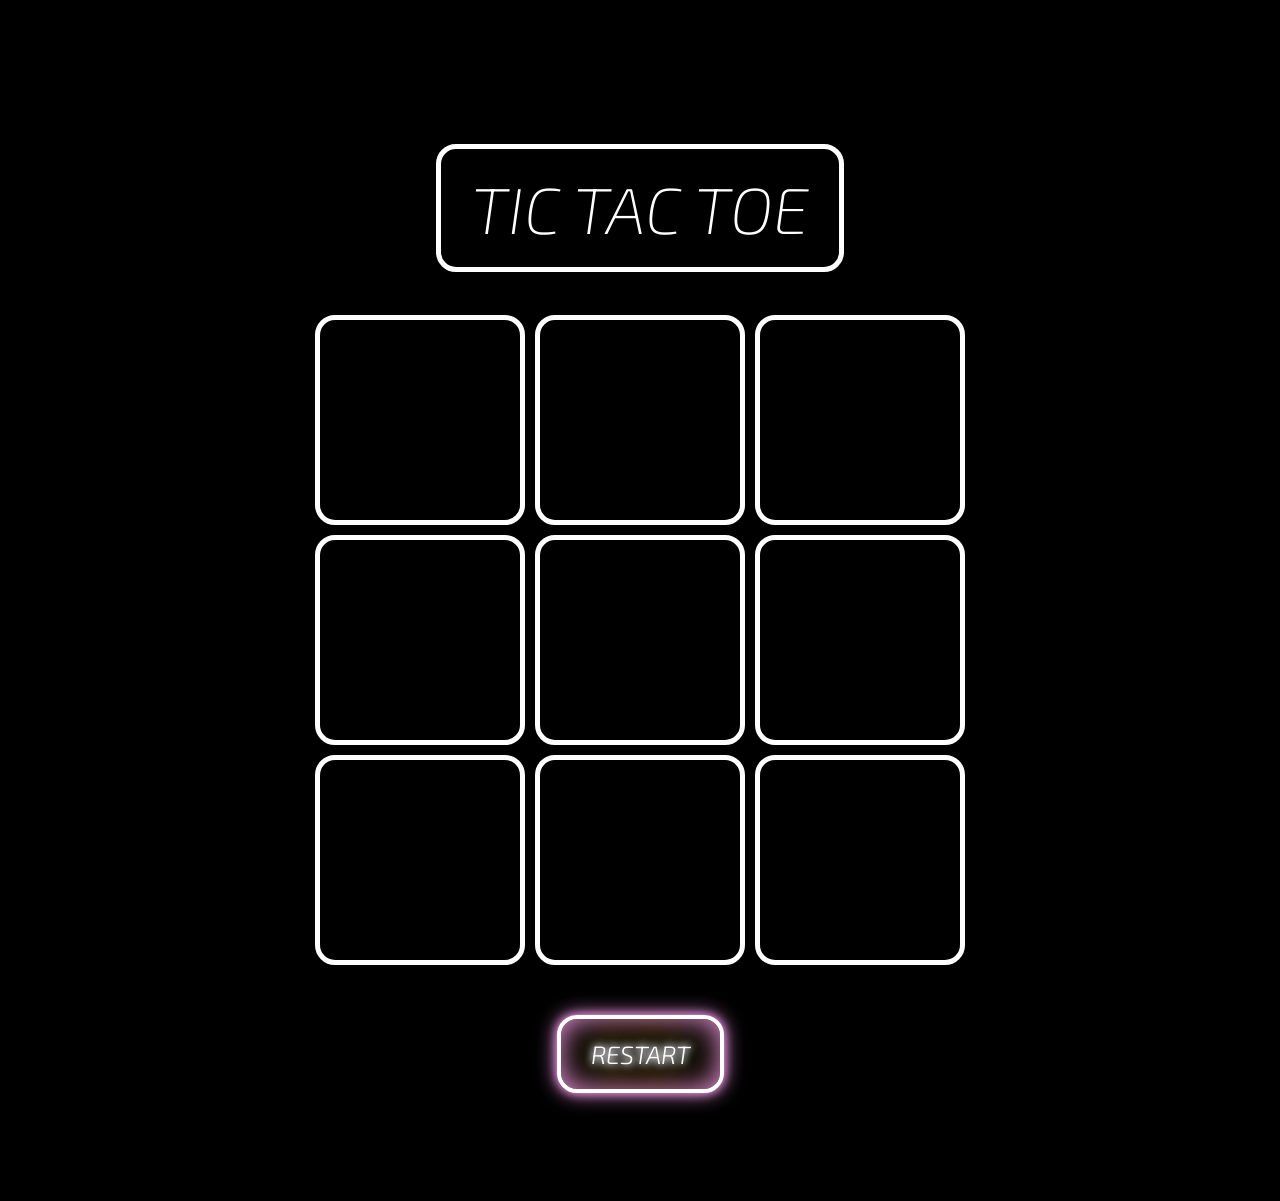
==== tictactoe.html @ 119e9e42 "first commit of tic tac toe" ====
<!DOCTYPE html>
<html lang="en">
<head>
    <meta charset="UTF-8">
    <meta name="viewport" content="width=device-width, initial-scale=1.0">
    <title>Tic Tac Toe Game</title>
    <link rel="stylesheet" href="css/style.css">
</head>
<body>
    <div class="container">
        <div class="intro text-center">
            <h1>Tic Tac Toe</h1>
        </div>
        <div id="board">
            <div class="square odd"  id="square-1"></div>
            <div class="square odd" id="square-2"></div>
            <div class="square odd" id="square-3"></div>
            <div class="square even" id="square-4"></div>
            <div class="square even" id="square-5"></div>
            <div class="square even" id="square-6"></div>
            <div class="square odd" id="square-7"></div>
            <div class="square odd" id="square-8"></div>
            <div class="square odd" id="square-9"></div>
        </div>
        <div class="button-section" id="endGame">
            <input class="btn btn-neon" type="button" value="Restart" id="restartButton" onclick="restartGame()"/>
        </div>
    </div>
    
<script src="js/script.js"></script>
</body>
</html>
---- css/style.css ----
/* @import url(https://fonts.googleapis.com/css?family=Exo+2:200i); */
@import url(https://fonts.googleapis.com/css2?family=Exo+2:ital,wght@0,100..900;1,100..900&display=swap);

:root {
    /* Set global css neon colors  */
    --neon-text-color: #f40;
    --neon-border-color: #08f;
}
  
body {
font-family: 'Exo 2', sans-serif;
background: #000;
position: relative;
margin-block-start: auto;
}

.container {
    padding-top: 100px;
    padding-bottom: 100px;
}

.intro {
    display: flex;
    justify-content: center;
    align-items: center;  
}

h1 {
    font-size: 65px;
    font-weight: 200;
    font-style: italic;
    color: #fff;
    padding: 20px 30px;
    border: 5px solid #fff;
    border-radius: 20px;
    text-transform: uppercase;
    animation: flicker 1.4s infinite alternate;     
}
  
h1::-moz-selection {
    background-color: var(--neon-border-color);
    color: var(--neon-text-color);
}

h1::selection {
    background-color: var(--neon-border-color);
    color: var(--neon-text-color);
}

h1:focus {
    outline: none;
}


h2 {
    font-size: 28px;
    color: #000000;
    position: absolute;           
    top: 52%;
    left: 50%;
    margin-right: -50%;
    transform: translate(-50%, -50%);
    background-color: rgba(255, 255, 255, 0.9);
    border-radius: 20px;
    padding: 40px 50px;
}

/* Game board */
#board {
    width: 650px;
    height: 650px;
    margin: auto;
    display: grid;
    grid-template-columns: repeat(3, 1fr);
    grid-gap: 10px;
    position: relative;
}

.square {
    width: 200px;
    height: 200px;
    border: 1px solid white;
    font-size: 60px;
    display: flex;
    justify-content: center;
    align-items: center;
}

/* Single squares start*/
div.odd {
    font-size: 130px;
    font-weight: 200;
    font-style: italic;
    color: #fff;
    border: 5px solid #fff;
    border-radius: 20px;
    text-transform: uppercase;
    animation: flickerOdd 1.5s infinite alternate;     
}

div.odd::-moz-selection {
    background-color: var(--neon-border-color);
    color: var(--neon-text-color);
}

div.odd::selection {
    background-color: var(--neon-border-color);
    color: var(--neon-text-color);
}

div.odd:focus {
    outline: none;
}

div.even {
    font-size: 130px;
    font-weight: 200;
    font-style: italic;
    color: #fff;
    border: 5px solid #fff;
    border-radius: 20px;
    text-transform: uppercase;
    animation: flickerEven 1.6s infinite alternate;     
}

div.even::-moz-selection {
    background-color: var(--neon-border-color);
    color: var(--neon-text-color);
}

div.even::selection {
    background-color: var(--neon-border-color);
    color: var(--neon-text-color);
}

div.even:focus {
    outline: none;
}
/* Single squares end */

.button-section {
    margin-top: 50px;
    text-align: center;
}

button {
    margin: 20px;
}
.btn {
    color: #ffff;
    text-transform: uppercase;
    font-family: 'Exo 2', sans-serif;
    padding: 20px 30px;
    border-radius: 20px;
    border: 4px solid;
    font-weight: 300;
    font-size: 25px;
    background: transparent;
    cursor: pointer;
    transition: all 0.3s ease;
    position: relative;
    display: inline-block;
}

.btn-neon {
    box-shadow: 0 0 10px #ef97e8, 0 0 20px #ef97e8, 0 0 30px #ef97e8 inset;
    background-color: #000;
    font-style:italic;
    text-shadow:     
    0 0 7px #fff,
    0 0 10px #fff,
    0 0 21px #fff,
    0 0 42px #8e824b,
    0 0 82px #8e824b,
    0 0 92px #8e824b,
    0 0 102px #8e824b,
    0 0 151px #8e824b;
}

.btn-neon::selection {
    background-color: var(--neon-border-color);
    color: var(--neon-text-color);
}

.btn-neon:focus {
    outline: none;;
}

.btn-neon:hover {
    background-color: rgba(216, 202, 113);
    box-shadow: 0 0 10px #ef97e8, 0 0 20px #ef97e8, 0 0 20px #fff inset;
}


/* Animate neon flicker */
@keyframes flicker {
    
    0%, 19%, 21%, 23%, 25%, 54%, 56%, 100% {
    
        text-shadow:
            -0.2rem -0.2rem 1rem #fff,
            0.2rem 0.2rem 1rem #fff,
            0 0 2rem var(--neon-text-color),
            0 0 4rem var(--neon-text-color),
            0 0 6rem var(--neon-text-color),
            0 0 8rem var(--neon-text-color),
            0 0 10rem var(--neon-text-color);
        
        box-shadow:
            0 0 .5rem #fff,
            inset 0 0 .5rem #fff,
            0 0 2rem var(--neon-border-color),
            inset 0 0 2rem var(--neon-border-color),
            0 0 4rem var(--neon-border-color),
            inset 0 0 4rem var(--neon-border-color);        
    }
    
    20%, 24%, 55% {        
        text-shadow: none;
        box-shadow: none;
    }    
}

@keyframes flickerOdd {
    
    0%, 100% {
    
        text-shadow:
            -0.2rem -0.2rem 1rem #fff,
            0.2rem 0.2rem 1rem #fff,
            0 0 2rem var(--neon-text-color),
            0 0 4rem var(--neon-text-color),
            0 0 6rem var(--neon-text-color),
            0 0 8rem var(--neon-text-color),
            0 0 10rem var(--neon-text-color);
        
        box-shadow:
            0 0 .5rem #fff,
            inset 0 0 .5rem #fff,
            0 0 2rem var(--neon-border-color),
            inset 0 0 2rem var(--neon-border-color),
            0 0 4rem var(--neon-border-color),
            inset 0 0 4rem var(--neon-border-color);        
    }
}
@keyframes flickerEven {
    
    0%, 100% {
    
        text-shadow:
            -0.2rem -0.2rem 1rem #fff,
            0.2rem 0.2rem 1rem #fff,
            0 0 2rem var(--neon-text-color),
            0 0 4rem var(--neon-text-color),
            0 0 6rem var(--neon-text-color),
            0 0 8rem var(--neon-text-color),
            0 0 10rem var(--neon-text-color);
        
        box-shadow:
            0 0 .5rem #fff,
            inset 0 0 .5rem #fff,
            0 0 2rem var(--neon-border-color),
            inset 0 0 2rem var(--neon-border-color),
            0 0 4rem var(--neon-border-color),
            inset 0 0 4rem var(--neon-border-color);        
    }
}
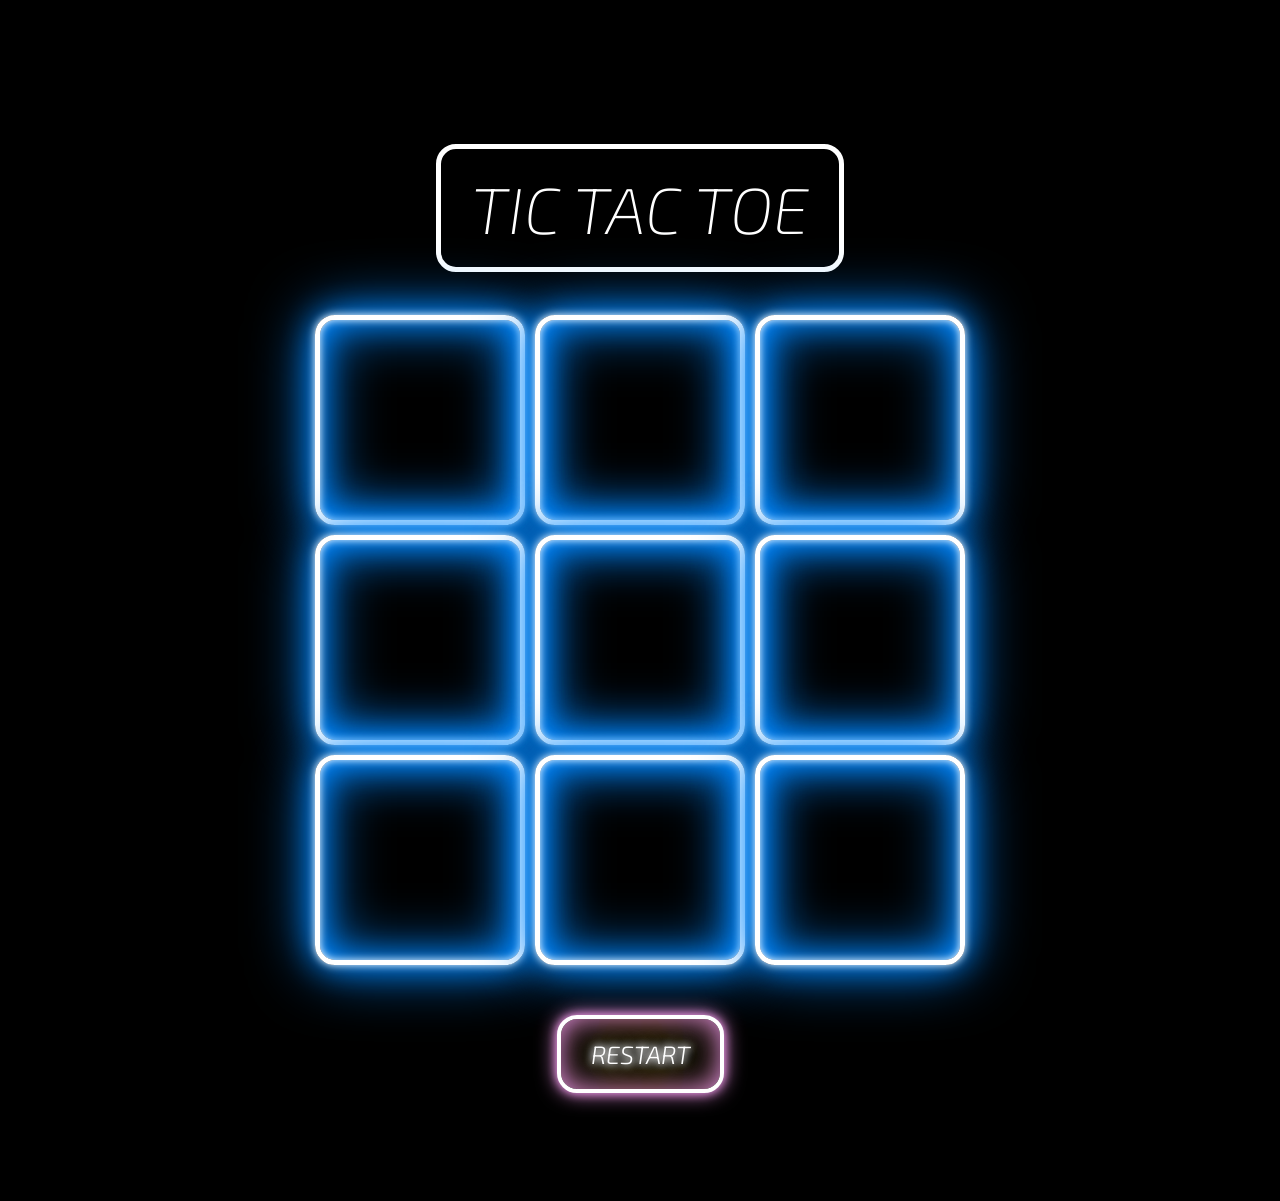
==== commit 6a87efb3: "I added a background and flickering to squares that are three in line" ====
--- a/tictactoe.html
+++ b/tictactoe.html
@@ -12,21 +12,21 @@
             <h1>Tic Tac Toe</h1>
         </div>
         <div id="board">
-            <div class="square odd"  id="square-1"></div>
-            <div class="square odd" id="square-2"></div>
-            <div class="square odd" id="square-3"></div>
-            <div class="square even" id="square-4"></div>
-            <div class="square even" id="square-5"></div>
-            <div class="square even" id="square-6"></div>
-            <div class="square odd" id="square-7"></div>
-            <div class="square odd" id="square-8"></div>
-            <div class="square odd" id="square-9"></div>
+            <div class="square"  id="square-1"></div>
+            <div class="square" id="square-2"></div>
+            <div class="square" id="square-3"></div>
+            <div class="square" id="square-4"></div>
+            <div class="square" id="square-5"></div>
+            <div class="square" id="square-6"></div>
+            <div class="square" id="square-7"></div>
+            <div class="square" id="square-8"></div>
+            <div class="square" id="square-9"></div>
         </div>
-        <div class="button-section" id="endGame">
-            <input class="btn btn-neon" type="button" value="Restart" id="restartButton" onclick="restartGame()"/>
+        <div class="button-section">
+            <input class="btn btn-neon" type="button" value="Restart" id="resetGame"  />
         </div>
     </div>
     
-<script src="js/script.js"></script>
+<script src="js/script.js"></script> 
 </body>
 </html>
--- a/css/style.css
+++ b/css/style.css
@@ -51,18 +51,18 @@
     outline: none;
 }
 
-
 h2 {
     font-size: 28px;
     color: #000000;
     position: absolute;           
-    top: 52%;
+    top: 50%;
     left: 50%;
     margin-right: -50%;
     transform: translate(-50%, -50%);
     background-color: rgba(255, 255, 255, 0.9);
     border-radius: 20px;
     padding: 40px 50px;
+    margin: 0;
 }
 
 /* Game board */
@@ -87,7 +87,7 @@
 }
 
 /* Single squares start*/
-div.odd {
+div.square {
     font-size: 130px;
     font-weight: 200;
     font-style: italic;
@@ -95,47 +95,42 @@
     border: 5px solid #fff;
     border-radius: 20px;
     text-transform: uppercase;
-    animation: flickerOdd 1.5s infinite alternate;     
-}
-
-div.odd::-moz-selection {
-    background-color: var(--neon-border-color);
-    color: var(--neon-text-color);
-}
-
-div.odd::selection {
-    background-color: var(--neon-border-color);
-    color: var(--neon-text-color);
-}
-
-div.odd:focus {
+    text-shadow:
+    -0.2rem -0.2rem 1rem #fff,
+    0.2rem 0.2rem 1rem #fff,
+    0 0 2rem var(--neon-text-color),
+    0 0 4rem var(--neon-text-color),
+    0 0 6rem var(--neon-text-color),
+    0 0 8rem var(--neon-text-color),
+    0 0 10rem var(--neon-text-color);
+    box-shadow:
+    0 0 .5rem #fff,
+    inset 0 0 .5rem #fff,
+    0 0 2rem var(--neon-border-color),
+    inset 0 0 2rem var(--neon-border-color),
+    0 0 4rem var(--neon-border-color),
+    inset 0 0 4rem var(--neon-border-color);             
+}
+
+div.square::-moz-selection {
+    background-color: var(--neon-border-color);
+    color: var(--neon-text-color);
+}
+
+div.square::selection {
+    background-color: var(--neon-border-color);
+    color: var(--neon-text-color);
+}
+
+div.square:focus {
     outline: none;
 }
 
-div.even {
-    font-size: 130px;
-    font-weight: 200;
-    font-style: italic;
-    color: #fff;
-    border: 5px solid #fff;
-    border-radius: 20px;
-    text-transform: uppercase;
-    animation: flickerEven 1.6s infinite alternate;     
-}
-
-div.even::-moz-selection {
-    background-color: var(--neon-border-color);
-    color: var(--neon-text-color);
-}
-
-div.even::selection {
-    background-color: var(--neon-border-color);
-    color: var(--neon-text-color);
-}
-
-div.even:focus {
-    outline: none;
-}
+.square.three-in-line {
+    background-color: rgba(255, 255, 0, 0.32);
+    animation: three-in-line-flicker 1s infinite alternate;    
+}
+
 /* Single squares end */
 
 .button-section {
@@ -146,6 +141,7 @@
 button {
     margin: 20px;
 }
+
 .btn {
     color: #ffff;
     text-transform: uppercase;
@@ -221,9 +217,10 @@
     }    
 }
 
-@keyframes flickerOdd {
-    
-    0%, 100% {
+/* Animate neon three in line flicker */
+@keyframes three-in-line-flicker {
+    
+    0%, 90%, 100% {
     
         text-shadow:
             -0.2rem -0.2rem 1rem #fff,
@@ -242,27 +239,12 @@
             0 0 4rem var(--neon-border-color),
             inset 0 0 4rem var(--neon-border-color);        
     }
-}
-@keyframes flickerEven {
-    
-    0%, 100% {
-    
-        text-shadow:
-            -0.2rem -0.2rem 1rem #fff,
-            0.2rem 0.2rem 1rem #fff,
-            0 0 2rem var(--neon-text-color),
-            0 0 4rem var(--neon-text-color),
-            0 0 6rem var(--neon-text-color),
-            0 0 8rem var(--neon-text-color),
-            0 0 10rem var(--neon-text-color);
-        
-        box-shadow:
-            0 0 .5rem #fff,
-            inset 0 0 .5rem #fff,
-            0 0 2rem var(--neon-border-color),
-            inset 0 0 2rem var(--neon-border-color),
-            0 0 4rem var(--neon-border-color),
-            inset 0 0 4rem var(--neon-border-color);        
-    }
-}
-
+    
+    91% {        
+        text-shadow: none;
+        box-shadow: none;
+    }    
+}
+
+
+
